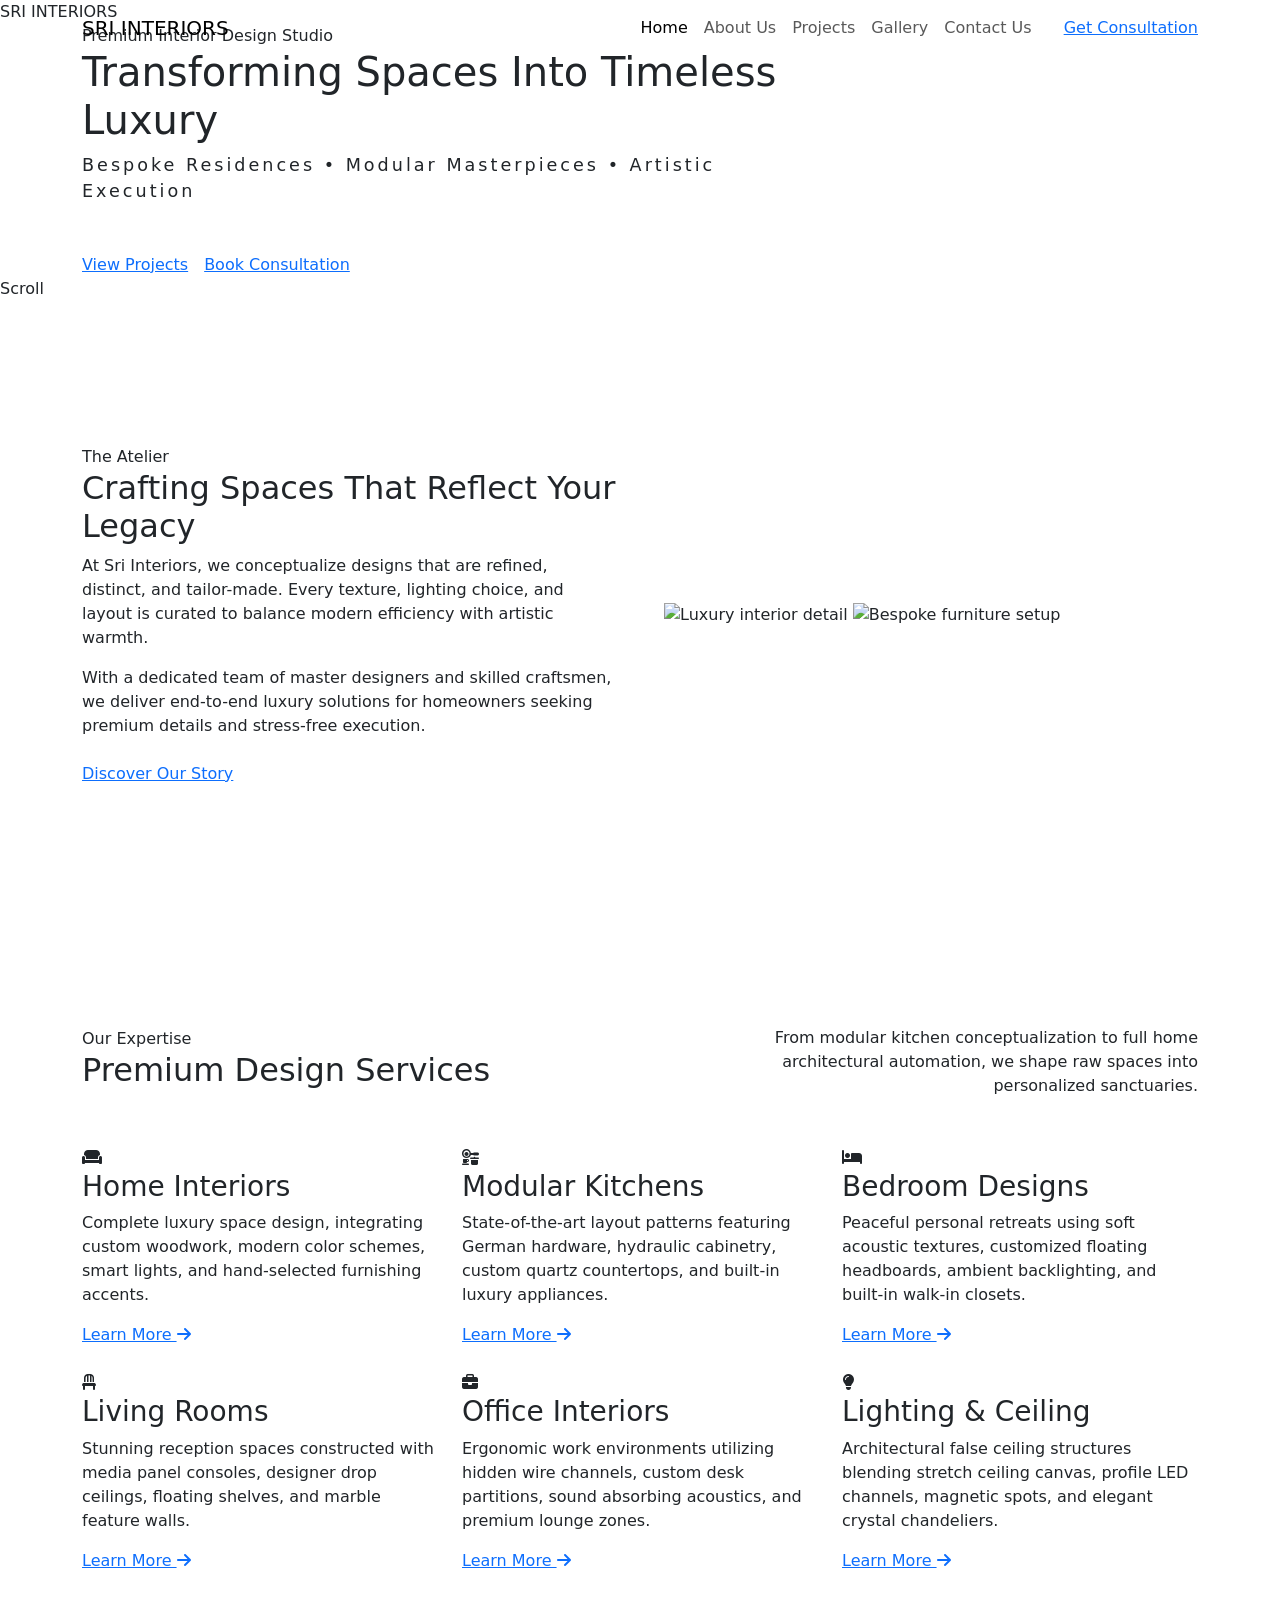
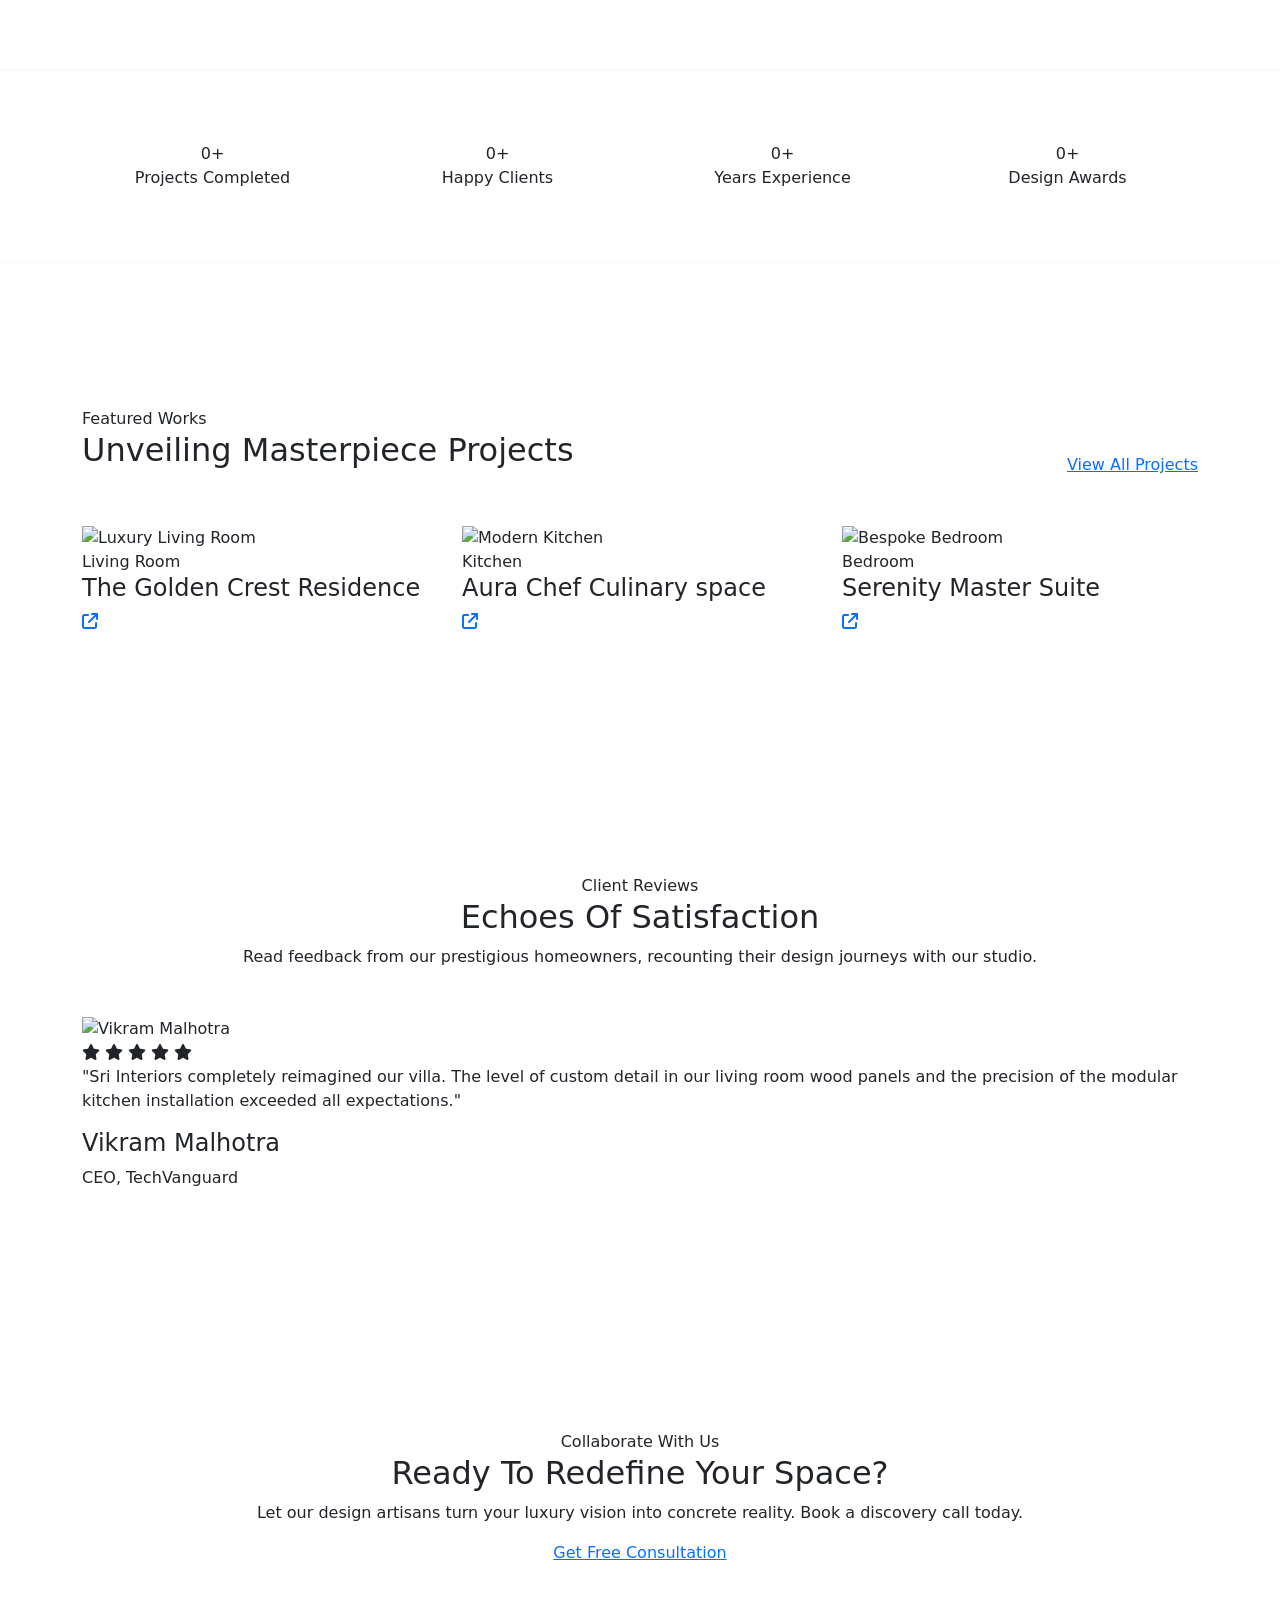
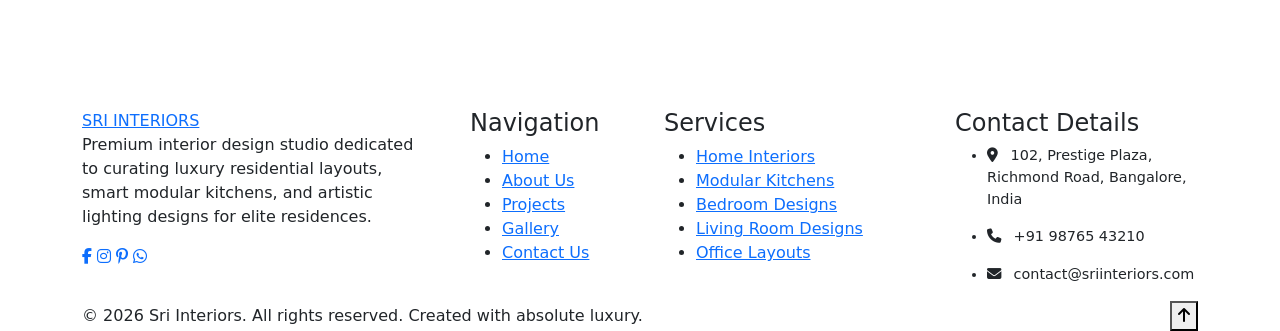
==== index.html @ 026a3e0d "Add files via upload" ====
<!DOCTYPE html>
<html lang="en">
<head>
    <meta charset="UTF-8">
    <meta name="viewport" content="width=device-width, initial-scale=1.0">
    <meta name="description" content="Sri Interiors - Premium Luxury Interior Design & Space Planning Studio. Transforming spaces into timeless luxury.">
    <title>Sri Interiors | Timeless Luxury Interior Design</title>

    <!-- Bootstrap 5 CSS -->
    <link href="https://cdn.jsdelivr.net/npm/bootstrap@5.3.3/dist/css/bootstrap.min.css" rel="stylesheet">
    <!-- Font Awesome 6 Icons -->
    <link href="https://cdnjs.cloudflare.com/ajax/libs/font-awesome/6.5.2/css/all.min.css" rel="stylesheet">
    <!-- Swiper Slider CSS -->
    <link href="https://cdn.jsdelivr.net/npm/swiper@11/swiper-bundle.min.css" rel="stylesheet">
    <!-- Custom CSS -->
    <link href="css/style.css" rel="stylesheet">
</head>
<body>

    <!-- Scroll Progress Bar -->
    <div class="scroll-progress-container">
        <div class="scroll-progress-bar"></div>
    </div>

    <!-- Custom Cursor Glow -->
    <div class="cursor-glow"></div>

    <!-- Preloader -->
    <div id="preloader">
        <div class="loader-logo">SRI INTERIORS</div>
        <div class="loader-bar-container">
            <div class="loader-bar"></div>
        </div>
    </div>

    <!-- Navbar -->
    <nav class="navbar navbar-expand-lg fixed-top">
        <div class="container">
            <a class="navbar-brand" href="index.html">SRI INTERIORS</a>
            <button class="navbar-toggler" type="button" data-bs-toggle="collapse" data-bs-target="#luxuryNavbar" aria-controls="luxuryNavbar" aria-expanded="false" aria-label="Toggle navigation">
                <div class="hamburger-menu">
                    <span class="hamburger-line"></span>
                    <span class="hamburger-line"></span>
                    <span class="hamburger-line"></span>
                </div>
            </button>
            <div class="collapse navbar-collapse" id="luxuryNavbar">
                <ul class="navbar-nav ms-auto mb-2 mb-lg-0">
                    <li class="nav-item">
                        <a class="nav-link active" aria-current="page" href="index.html">Home</a>
                    </li>
                    <li class="nav-item">
                        <a class="nav-link" href="about.html">About Us</a>
                    </li>
                    <li class="nav-item">
                        <a class="nav-link" href="projects.html">Projects</a>
                    </li>
                    <li class="nav-item">
                        <a class="nav-link" href="gallery.html">Gallery</a>
                    </li>
                    <li class="nav-item">
                        <a class="nav-link" href="contact.html">Contact Us</a>
                    </li>
                </ul>
                <div class="ms-lg-4 d-none d-lg-block">
                    <a href="contact.html" class="btn-gold magnetic-btn">Get Consultation</a>
                </div>
            </div>
        </div>
    </nav>

    <!-- Hero Section -->
    <header class="hero-sec">
        <!-- Parallax Background Image -->
        <div class="hero-bg" style="background-image: url('https://images.unsplash.com/photo-1618221195710-dd6b41faaea6?auto=format&fit=crop&w=1920&q=80');"></div>
        <div class="hero-overlay"></div>
        <div class="container position-relative z-3">
            <div class="row">
                <div class="col-lg-10 col-xl-8">
                    <span class="hero-subtitle">Premium Interior Design Studio</span>
                    <h1 class="hero-title">
                        <span class="char-stagger d-inline-block">Transforming</span>
                        <span class="char-stagger d-inline-block">Spaces</span>
                        <span class="char-stagger d-inline-block">Into</span>
                        <span class="char-stagger d-inline-block">Timeless</span>
                        <span class="char-stagger d-inline-block">Luxury</span>
                    </h1>
                    <p class="hero-subtitle text-gold mt-2 mb-5 font-accent" style="font-size: 1.1rem; letter-spacing: 3px;">
                        Bespoke Residences &bull; Modular Masterpieces &bull; Artistic Execution
                    </p>
                    <div class="hero-cta d-flex flex-column flex-sm-row gap-3">
                        <a href="projects.html" class="btn-gold-solid magnetic-btn">View Projects</a>
                        <a href="contact.html" class="btn-gold magnetic-btn">Book Consultation</a>
                    </div>
                </div>
            </div>
        </div>
        <div class="scroll-indicator" onclick="document.getElementById('about-teaser').scrollIntoView({behavior: 'smooth'})">
            <div class="scroll-indicator-wheel">
                <div class="scroll-indicator-dot"></div>
            </div>
            <span>Scroll</span>
        </div>
    </header>

    <main>
        <!-- About Teaser Section (White Background) -->
        <section id="about-teaser" class="section-white py-5 py-md-5 my-md-5">
            <div class="container py-5">
                <div class="row align-items-center g-5">
                    <div class="col-lg-6 reveal-up">
                        <span class="section-tag">The Atelier</span>
                        <h2 class="section-title">Crafting Spaces That Reflect Your Legacy</h2>
                        <p class="section-desc">At Sri Interiors, we conceptualize designs that are refined, distinct, and tailor-made. Every texture, lighting choice, and layout is curated to balance modern efficiency with artistic warmth.</p>
                        <p class="mb-4">With a dedicated team of master designers and skilled craftsmen, we deliver end-to-end luxury solutions for homeowners seeking premium details and stress-free execution.</p>
                        <a href="about.html" class="btn-gold text-navy magnetic-btn">Discover Our Story</a>
                    </div>
                    <div class="col-lg-6">
                        <div class="about-image-wrapper reveal-up">
                            <div class="about-gold-border"></div>
                            <img src="https://images.unsplash.com/photo-1616486338812-3dadae4b4ace?auto=format&fit=crop&w=800&q=80" alt="Luxury interior detail" class="about-img-primary zoom-reveal-img">
                            <img src="https://images.unsplash.com/photo-1618221469555-7f3ad97540d6?auto=format&fit=crop&w=600&q=80" alt="Bespoke furniture setup" class="about-img-secondary">
                        </div>
                    </div>
                </div>
            </div>
        </section>

        <!-- Services Section (Navy Blue Background) -->
        <section class="section-navy py-5 py-md-5">
            <div class="container py-5">
                <div class="row mb-5 justify-content-between align-items-end">
                    <div class="col-lg-6 reveal-up">
                        <span class="section-tag">Our Expertise</span>
                        <h2 class="section-title text-gold">Premium Design Services</h2>
                    </div>
                    <div class="col-lg-5 text-lg-end reveal-up">
                        <p class="section-desc mb-0">From modular kitchen conceptualization to full home architectural automation, we shape raw spaces into personalized sanctuaries.</p>
                    </div>
                </div>
                
                <div class="row g-4">
                    <!-- Service 1 -->
                    <div class="col-md-6 col-lg-4 reveal-up">
                        <div class="service-card service-card-dark">
                            <div class="service-icon-box">
                                <i class="fa-solid fa-couch"></i>
                            </div>
                            <h3 class="service-card-title text-gold">Home Interiors</h3>
                            <p>Complete luxury space design, integrating custom woodwork, modern color schemes, smart lights, and hand-selected furnishing accents.</p>
                            <a href="projects.html" class="service-learn-more">Learn More <i class="fa-solid fa-arrow-right"></i></a>
                        </div>
                    </div>
                    <!-- Service 2 -->
                    <div class="col-md-6 col-lg-4 reveal-up">
                        <div class="service-card service-card-dark">
                            <div class="service-icon-box">
                                <i class="fa-solid fa-kitchen-set"></i>
                            </div>
                            <h3 class="service-card-title text-gold">Modular Kitchens</h3>
                            <p>State-of-the-art layout patterns featuring German hardware, hydraulic cabinetry, custom quartz countertops, and built-in luxury appliances.</p>
                            <a href="projects.html" class="service-learn-more">Learn More <i class="fa-solid fa-arrow-right"></i></a>
                        </div>
                    </div>
                    <!-- Service 3 -->
                    <div class="col-md-6 col-lg-4 reveal-up">
                        <div class="service-card service-card-dark">
                            <div class="service-icon-box">
                                <i class="fa-solid fa-bed"></i>
                            </div>
                            <h3 class="service-card-title text-gold">Bedroom Designs</h3>
                            <p>Peaceful personal retreats using soft acoustic textures, customized floating headboards, ambient backlighting, and built-in walk-in closets.</p>
                            <a href="projects.html" class="service-learn-more">Learn More <i class="fa-solid fa-arrow-right"></i></a>
                        </div>
                    </div>
                    <!-- Service 4 -->
                    <div class="col-md-6 col-lg-4 reveal-up">
                        <div class="service-card service-card-dark">
                            <div class="service-icon-box">
                                <i class="fa-solid fa-chair"></i>
                            </div>
                            <h3 class="service-card-title text-gold">Living Rooms</h3>
                            <p>Stunning reception spaces constructed with media panel consoles, designer drop ceilings, floating shelves, and marble feature walls.</p>
                            <a href="projects.html" class="service-learn-more">Learn More <i class="fa-solid fa-arrow-right"></i></a>
                        </div>
                    </div>
                    <!-- Service 5 -->
                    <div class="col-md-6 col-lg-4 reveal-up">
                        <div class="service-card service-card-dark">
                            <div class="service-icon-box">
                                <i class="fa-solid fa-briefcase"></i>
                            </div>
                            <h3 class="service-card-title text-gold">Office Interiors</h3>
                            <p>Ergonomic work environments utilizing hidden wire channels, custom desk partitions, sound absorbing acoustics, and premium lounge zones.</p>
                            <a href="projects.html" class="service-learn-more">Learn More <i class="fa-solid fa-arrow-right"></i></a>
                        </div>
                    </div>
                    <!-- Service 6 -->
                    <div class="col-md-6 col-lg-4 reveal-up">
                        <div class="service-card service-card-dark">
                            <div class="service-icon-box">
                                <i class="fa-solid fa-lightbulb"></i>
                            </div>
                            <h3 class="service-card-title text-gold">Lighting & Ceiling</h3>
                            <p>Architectural false ceiling structures blending stretch ceiling canvas, profile LED channels, magnetic spots, and elegant crystal chandeliers.</p>
                            <a href="projects.html" class="service-learn-more">Learn More <i class="fa-solid fa-arrow-right"></i></a>
                        </div>
                    </div>
                </div>
            </div>
        </section>

        <!-- Stats Section -->
        <section class="statistics-sec py-5 section-navy" style="border-top: 1px solid rgba(212,175,55,0.1); border-bottom: 1px solid rgba(212,175,55,0.1);">
            <div class="container py-4">
                <div class="row g-4 text-center">
                    <div class="col-6 col-lg-3 reveal-up">
                        <div class="counter-box">
                            <span class="counter-number" data-target="250">0</span><span class="counter-number text-gold">+</span>
                            <div class="counter-label">Projects Completed</div>
                        </div>
                    </div>
                    <div class="col-6 col-lg-3 reveal-up">
                        <div class="counter-box">
                            <span class="counter-number" data-target="180">0</span><span class="counter-number text-gold">+</span>
                            <div class="counter-label">Happy Clients</div>
                        </div>
                    </div>
                    <div class="col-6 col-lg-3 reveal-up">
                        <div class="counter-box">
                            <span class="counter-number" data-target="12">0</span><span class="counter-number text-gold">+</span>
                            <div class="counter-label">Years Experience</div>
                        </div>
                    </div>
                    <div class="col-6 col-lg-3 reveal-up">
                        <div class="counter-box">
                            <span class="counter-number" data-target="15">0</span><span class="counter-number text-gold">+</span>
                            <div class="counter-label">Design Awards</div>
                        </div>
                    </div>
                </div>
            </div>
        </section>

        <!-- Featured Projects Section (White Background) -->
        <section class="section-white py-5 py-md-5 my-md-5">
            <div class="container py-5">
                <div class="row mb-5 justify-content-between align-items-end">
                    <div class="col-lg-6 reveal-up">
                        <span class="section-tag">Featured Works</span>
                        <h2 class="section-title">Unveiling Masterpiece Projects</h2>
                    </div>
                    <div class="col-lg-5 text-lg-end reveal-up">
                        <a href="projects.html" class="btn-gold text-navy magnetic-btn">View All Projects</a>
                    </div>
                </div>

                <div class="row g-4">
                    <!-- Project 1 -->
                    <div class="col-md-6 col-lg-4 reveal-up">
                        <div class="portfolio-item">
                            <img src="https://images.unsplash.com/photo-1600210492486-724fe5c67fb0?auto=format&fit=crop&w=800&q=80" alt="Luxury Living Room" class="portfolio-img">
                            <div class="portfolio-overlay">
                                <span class="portfolio-category">Living Room</span>
                                <h4 class="portfolio-title">The Golden Crest Residence</h4>
                                <a href="gallery.html" class="portfolio-view-btn"><i class="fa-solid fa-arrow-up-right-from-square"></i></a>
                            </div>
                        </div>
                    </div>
                    <!-- Project 2 -->
                    <div class="col-md-6 col-lg-4 reveal-up">
                        <div class="portfolio-item">
                            <img src="https://images.unsplash.com/photo-1600607687939-ce8a6c25118c?auto=format&fit=crop&w=800&q=80" alt="Modern Kitchen" class="portfolio-img">
                            <div class="portfolio-overlay">
                                <span class="portfolio-category">Kitchen</span>
                                <h4 class="portfolio-title">Aura Chef Culinary space</h4>
                                <a href="gallery.html" class="portfolio-view-btn"><i class="fa-solid fa-arrow-up-right-from-square"></i></a>
                            </div>
                        </div>
                    </div>
                    <!-- Project 3 -->
                    <div class="col-md-6 col-lg-4 reveal-up">
                        <div class="portfolio-item">
                            <img src="https://images.unsplash.com/photo-1600566752355-35792bedcfea?auto=format&fit=crop&w=800&q=80" alt="Bespoke Bedroom" class="portfolio-img">
                            <div class="portfolio-overlay">
                                <span class="portfolio-category">Bedroom</span>
                                <h4 class="portfolio-title">Serenity Master Suite</h4>
                                <a href="gallery.html" class="portfolio-view-btn"><i class="fa-solid fa-arrow-up-right-from-square"></i></a>
                            </div>
                        </div>
                    </div>
                </div>
            </div>
        </section>

        <!-- Testimonials (Navy Blue Background) -->
        <section class="section-navy py-5">
            <div class="container py-5">
                <div class="text-center mb-5 reveal-up">
                    <span class="section-tag">Client Reviews</span>
                    <h2 class="section-title text-gold">Echoes Of Satisfaction</h2>
                    <p class="section-desc mx-auto text-center">Read feedback from our prestigious homeowners, recounting their design journeys with our studio.</p>
                </div>

                <div class="swiper testimonials-slider reveal-up">
                    <div class="swiper-wrapper">
                        <!-- Testimonial 1 -->
                        <div class="swiper-slide">
                            <div class="testimonial-card">
                                <img src="https://images.unsplash.com/photo-1507003211169-0a1dd7228f2d?auto=format&fit=crop&w=150&h=150&q=80" alt="Vikram Malhotra" class="testimonial-avatar">
                                <div class="testimonial-stars">
                                    <i class="fa-solid fa-star"></i>
                                    <i class="fa-solid fa-star"></i>
                                    <i class="fa-solid fa-star"></i>
                                    <i class="fa-solid fa-star"></i>
                                    <i class="fa-solid fa-star"></i>
                                </div>
                                <p class="testimonial-quote">"Sri Interiors completely reimagined our villa. The level of custom detail in our living room wood panels and the precision of the modular kitchen installation exceeded all expectations."</p>
                                <h4 class="testimonial-name">Vikram Malhotra</h4>
                                <span class="testimonial-role">CEO, TechVanguard</span>
                            </div>
                        </div>
                        <!-- Testimonial 2 -->
                        <div class="swiper-slide">
                            <div class="testimonial-card">
                                <img src="https://images.unsplash.com/photo-1494790108377-be9c29b29330?auto=format&fit=crop&w=150&h=150&q=80" alt="Anjali Sen" class="testimonial-avatar">
                                <div class="testimonial-stars">
                                    <i class="fa-solid fa-star"></i>
                                    <i class="fa-solid fa-star"></i>
                                    <i class="fa-solid fa-star"></i>
                                    <i class="fa-solid fa-star"></i>
                                    <i class="fa-solid fa-star"></i>
                                </div>
                                <p class="testimonial-quote">"Working with their design team was an absolute pleasure. They took the time to understand my aesthetic taste, delivering a bedroom suite that is both comforting and deeply luxurious."</p>
                                <h4 class="testimonial-name">Anjali Sen</h4>
                                <span class="testimonial-role">Art Director</span>
                            </div>
                        </div>
                        <!-- Testimonial 3 -->
                        <div class="swiper-slide">
                            <div class="testimonial-card">
                                <img src="https://images.unsplash.com/photo-1500648767791-00dcc994a43e?auto=format&fit=crop&w=150&h=150&q=80" alt="Rajesh Kanna" class="testimonial-avatar">
                                <div class="testimonial-stars">
                                    <i class="fa-solid fa-star"></i>
                                    <i class="fa-solid fa-star"></i>
                                    <i class="fa-solid fa-star"></i>
                                    <i class="fa-solid fa-star"></i>
                                    <i class="fa-solid fa-star"></i>
                                </div>
                                <p class="testimonial-quote">"The timeline execution was perfectly on point. Transparency in material selection and premium project updates made the entire residential interior setup smooth and stress-free."</p>
                                <h4 class="testimonial-name">Rajesh Kanna</h4>
                                <span class="testimonial-role">Founder, Kanna Groups</span>
                            </div>
                        </div>
                    </div>
                    <!-- Pagination Bullets -->
                    <div class="swiper-pagination"></div>
                </div>
            </div>
        </section>

        <!-- Newsletter / CTA (White Background) -->
        <section class="section-white py-5 py-md-5 my-md-5 text-center">
            <div class="container py-5 reveal-up">
                <span class="section-tag">Collaborate With Us</span>
                <h2 class="section-title">Ready To Redefine Your Space?</h2>
                <p class="section-desc mx-auto">Let our design artisans turn your luxury vision into concrete reality. Book a discovery call today.</p>
                <div class="d-flex justify-content-center gap-3">
                    <a href="contact.html" class="btn-gold text-navy magnetic-btn">Get Free Consultation</a>
                </div>
            </div>
        </section>
    </main>

    <!-- Footer -->
    <footer class="footer">
        <div class="container">
            <div class="row g-5">
                <div class="col-md-6 col-lg-4">
                    <a class="footer-logo" href="index.html">SRI INTERIORS</a>
                    <p class="footer-desc">Premium interior design studio dedicated to curating luxury residential layouts, smart modular kitchens, and artistic lighting designs for elite residences.</p>
                    <div class="social-links">
                        <a href="#" class="social-link"><i class="fa-brands fa-facebook-f"></i></a>
                        <a href="#" class="social-link"><i class="fa-brands fa-instagram"></i></a>
                        <a href="#" class="social-link"><i class="fa-brands fa-pinterest-p"></i></a>
                        <a href="#" class="social-link"><i class="fa-brands fa-whatsapp"></i></a>
                    </div>
                </div>
                <div class="col-md-6 col-lg-2">
                    <h4 class="footer-heading">Navigation</h4>
                    <ul class="footer-links">
                        <li><a href="index.html">Home</a></li>
                        <li><a href="about.html">About Us</a></li>
                        <li><a href="projects.html">Projects</a></li>
                        <li><a href="gallery.html">Gallery</a></li>
                        <li><a href="contact.html">Contact Us</a></li>
                    </ul>
                </div>
                <div class="col-md-6 col-lg-3">
                    <h4 class="footer-heading">Services</h4>
                    <ul class="footer-links">
                        <li><a href="projects.html">Home Interiors</a></li>
                        <li><a href="projects.html">Modular Kitchens</a></li>
                        <li><a href="projects.html">Bedroom Designs</a></li>
                        <li><a href="projects.html">Living Room Designs</a></li>
                        <li><a href="projects.html">Office Layouts</a></li>
                    </ul>
                </div>
                <div class="col-md-6 col-lg-3">
                    <h4 class="footer-heading">Contact Details</h4>
                    <ul class="footer-links" style="color: var(--text-muted); font-size: 0.9rem;">
                        <li class="mb-3"><i class="fa-solid fa-location-dot text-gold me-2"></i> 102, Prestige Plaza, Richmond Road, Bangalore, India</li>
                        <li class="mb-3"><i class="fa-solid fa-phone text-gold me-2"></i> +91 98765 43210</li>
                        <li class="mb-3"><i class="fa-solid fa-envelope text-gold me-2"></i> contact@sriinteriors.com</li>
                    </ul>
                </div>
            </div>
            
            <div class="footer-bottom d-flex flex-column flex-md-row justify-content-between align-items-center">
                <p class="mb-0">&copy; 2026 Sri Interiors. All rights reserved. Created with absolute luxury.</p>
                <div class="mt-3 mt-md-0">
                    <button class="back-to-top magnetic-btn" aria-label="Back to top">
                        <i class="fa-solid fa-arrow-up"></i>
                    </button>
                </div>
            </div>
        </div>
    </footer>

    <!-- Bootstrap 5 JS -->
    <script src="https://cdn.jsdelivr.net/npm/bootstrap@5.3.3/dist/js/bootstrap.bundle.min.js"></script>
    <!-- Swiper Slider JS -->
    <script src="https://cdn.jsdelivr.net/npm/swiper@11/swiper-bundle.min.js"></script>
    <!-- Custom JS -->
    <script src="js/main.js"></script>
</body>
</html>
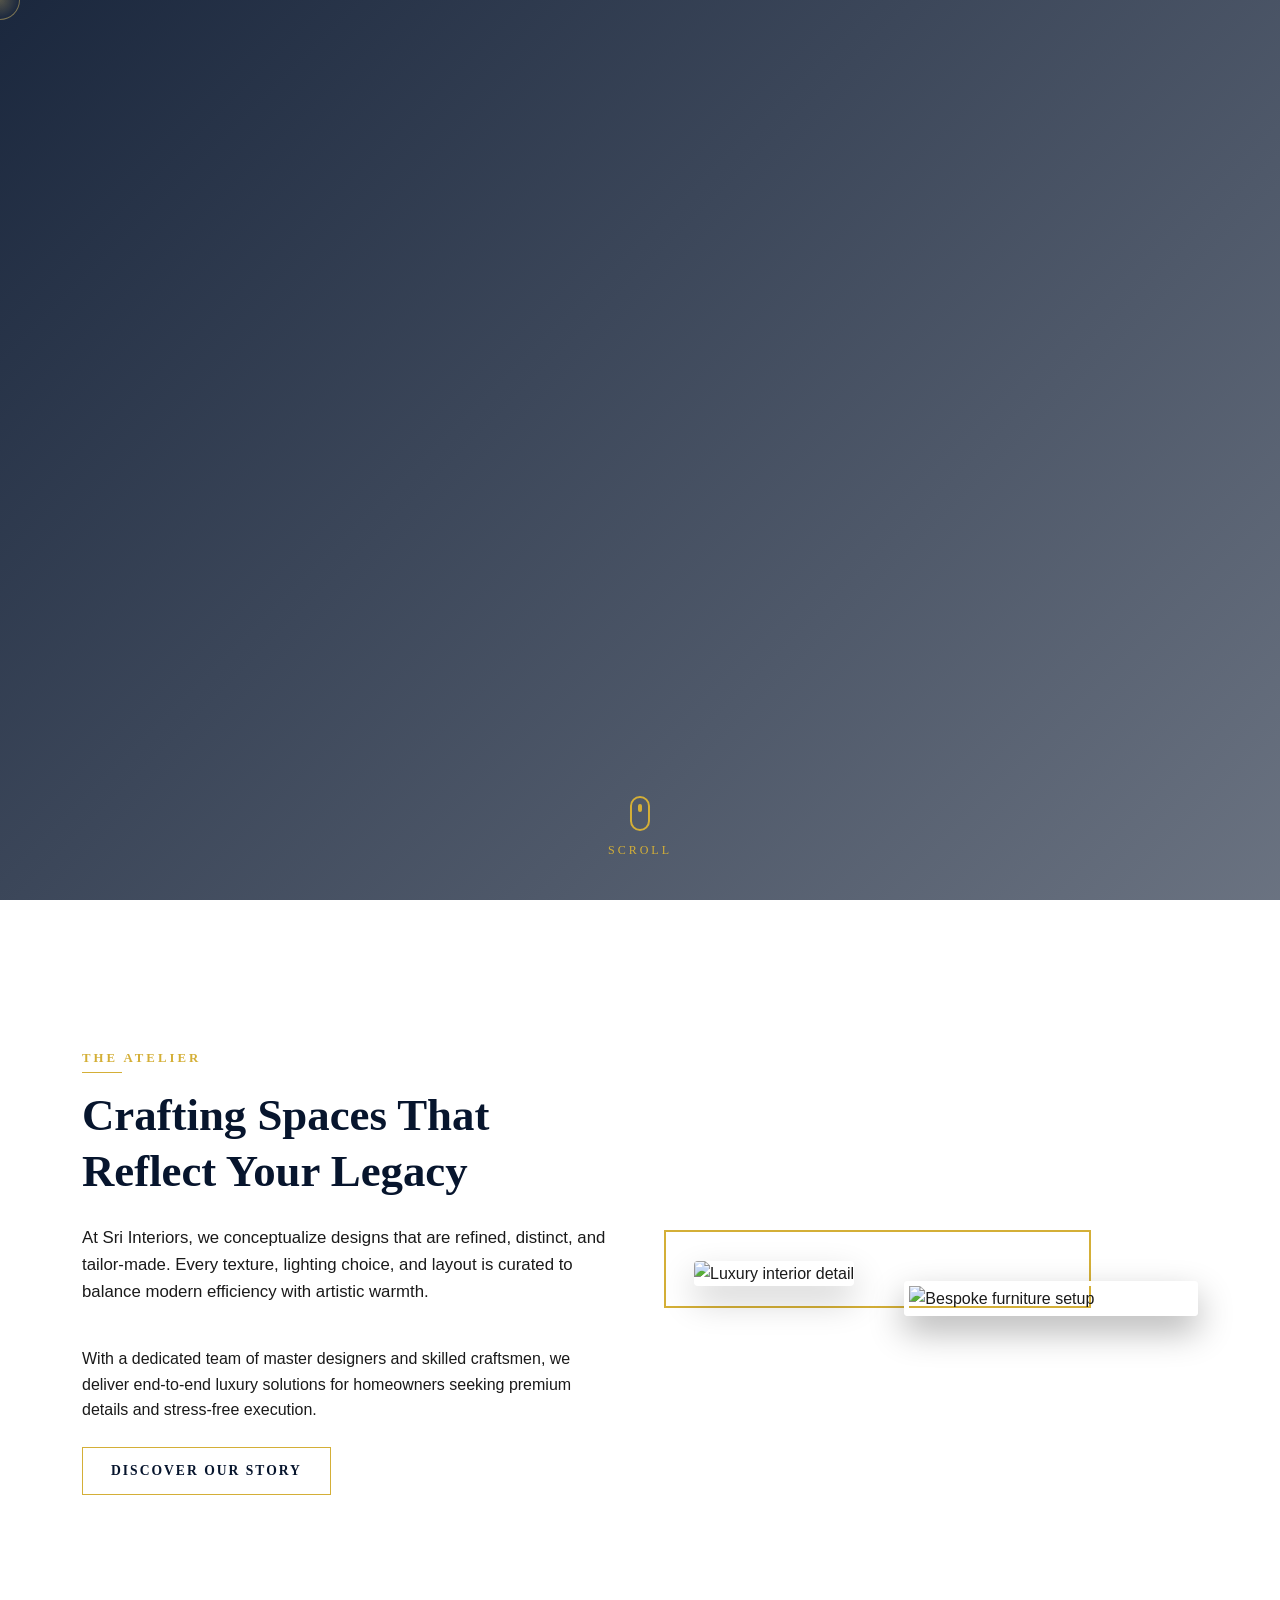
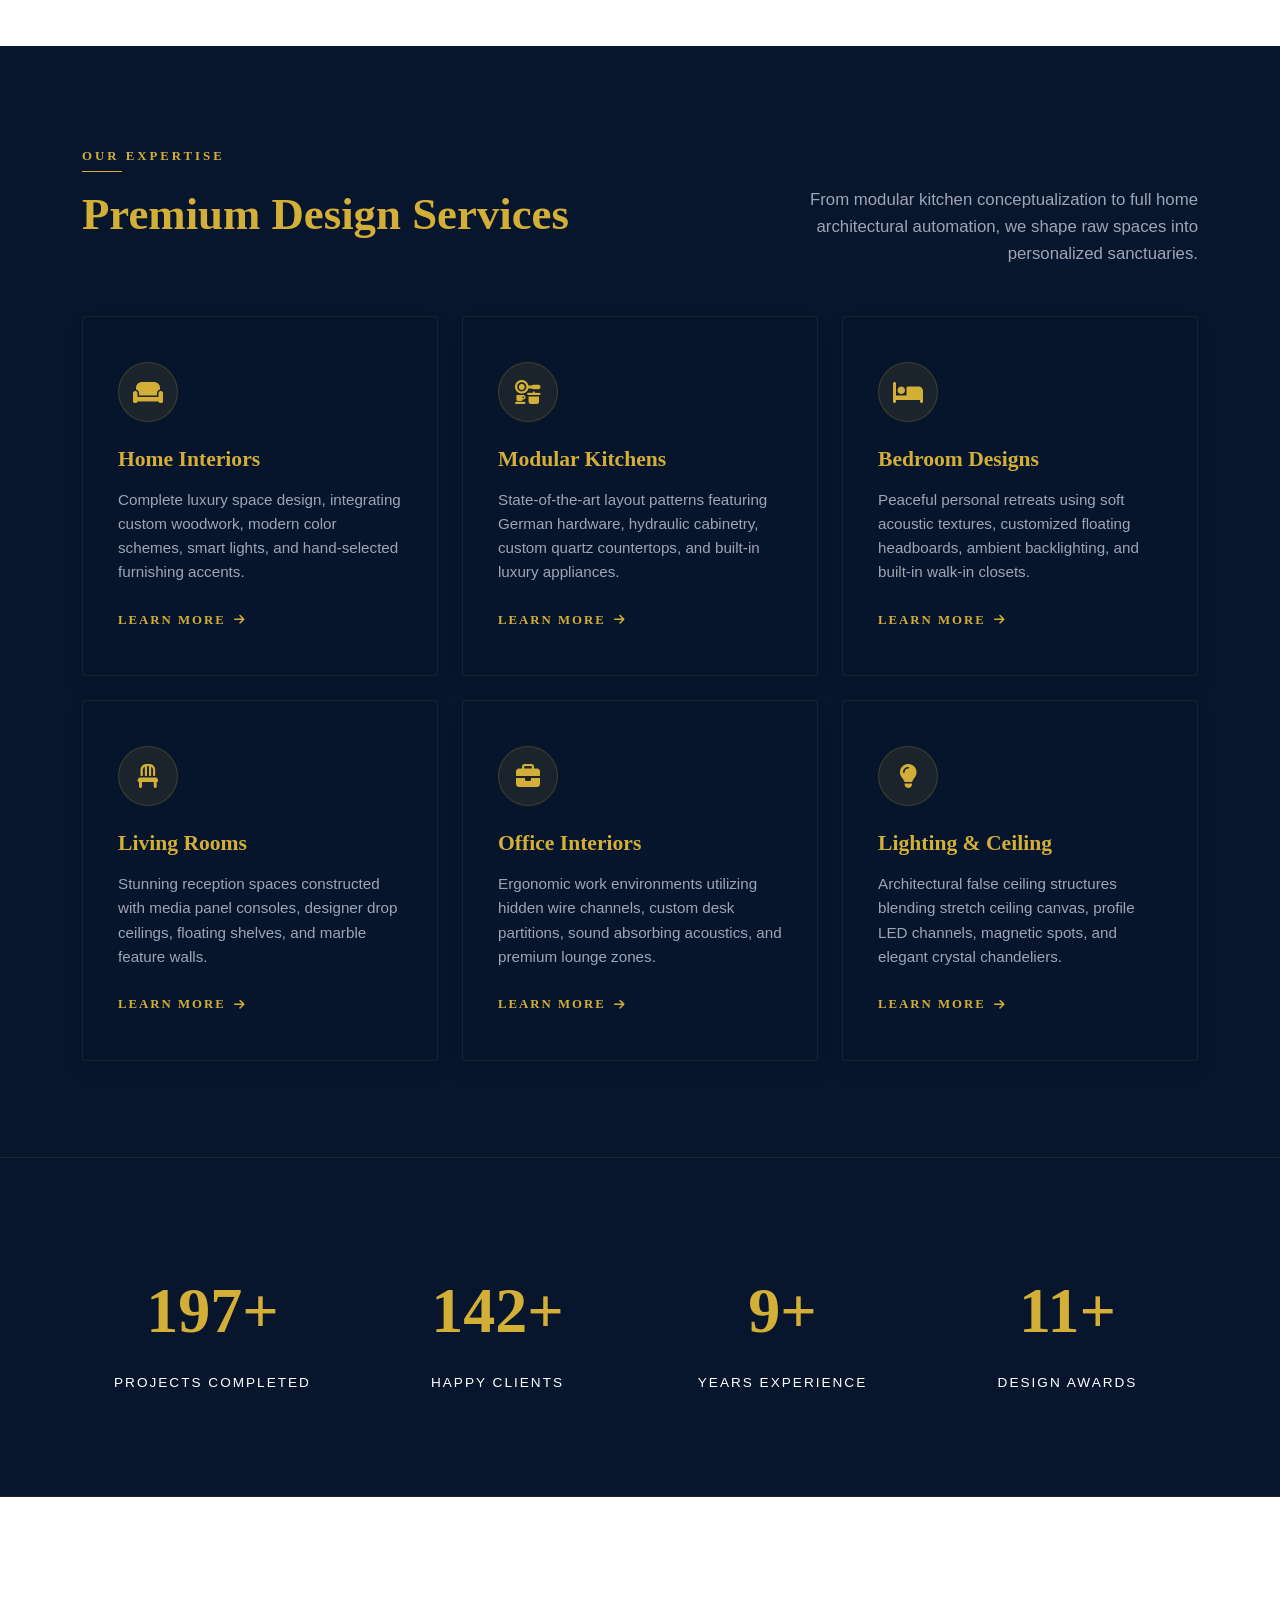
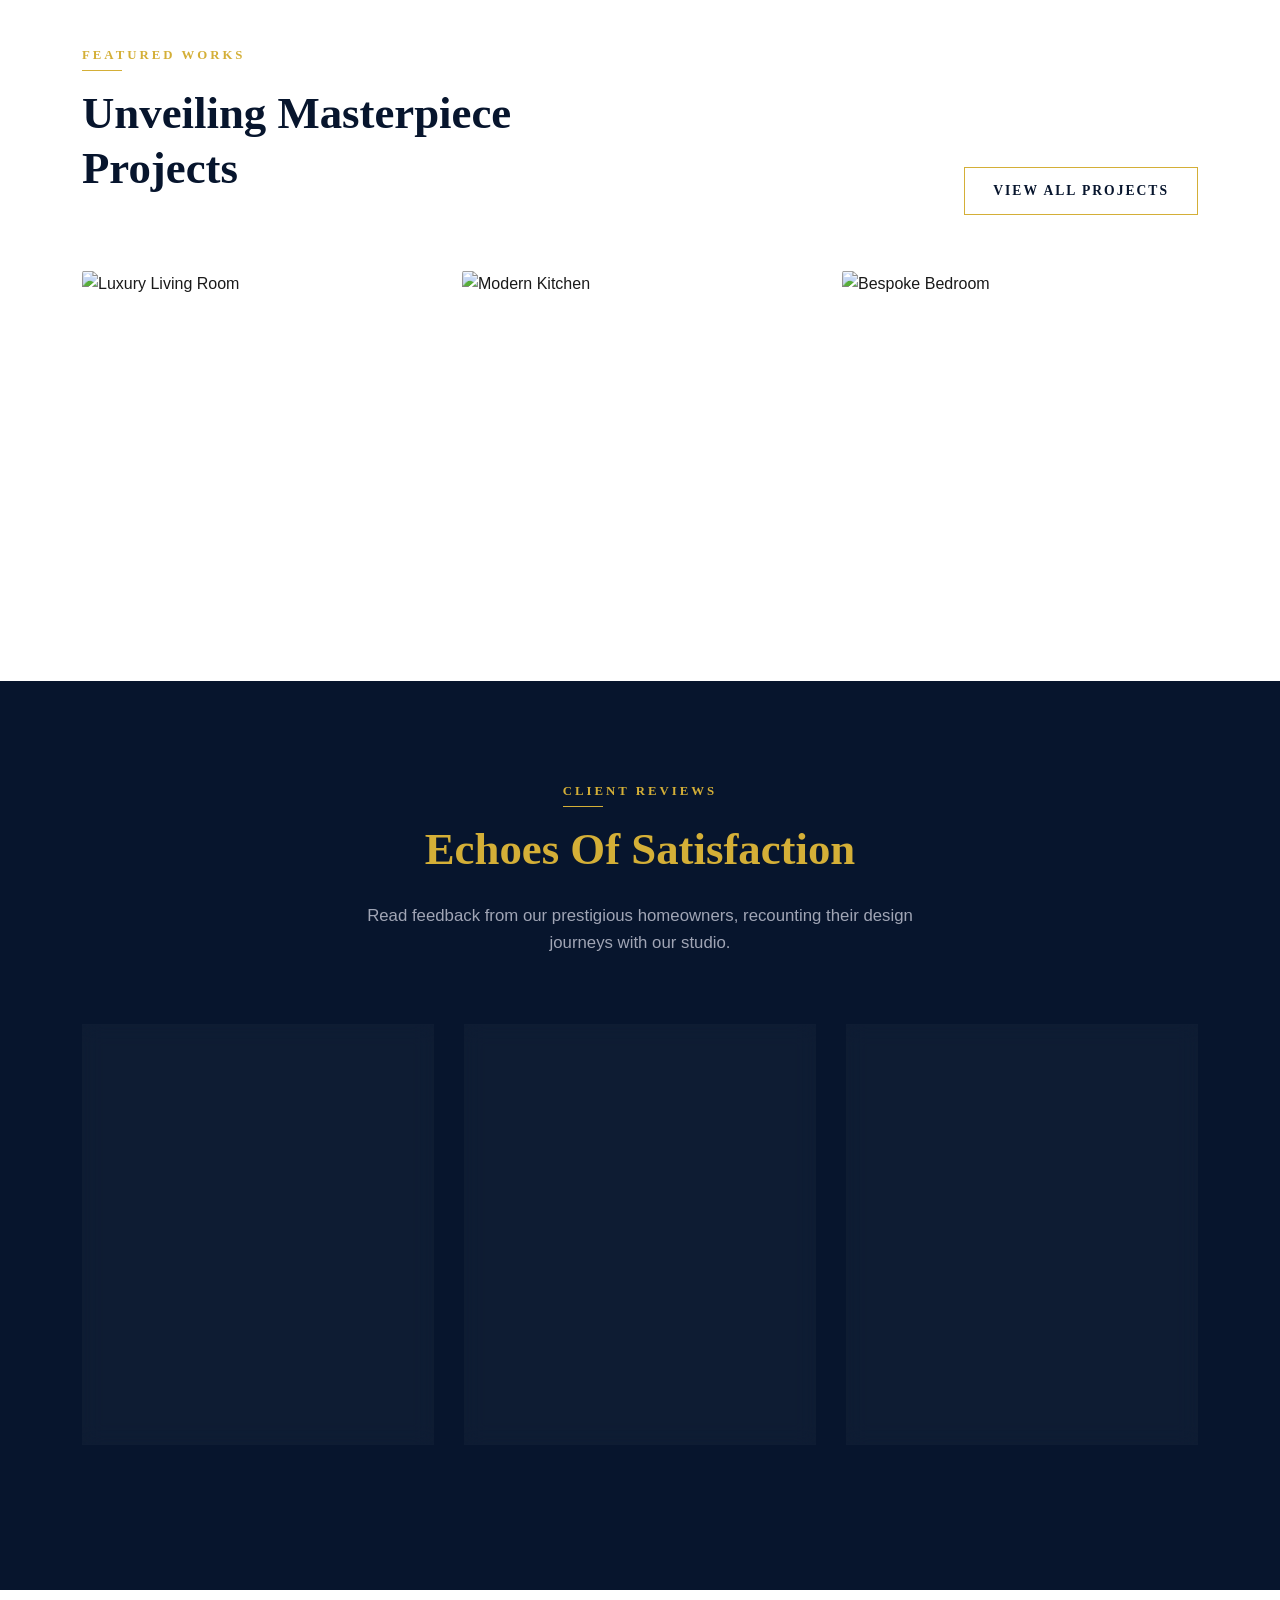
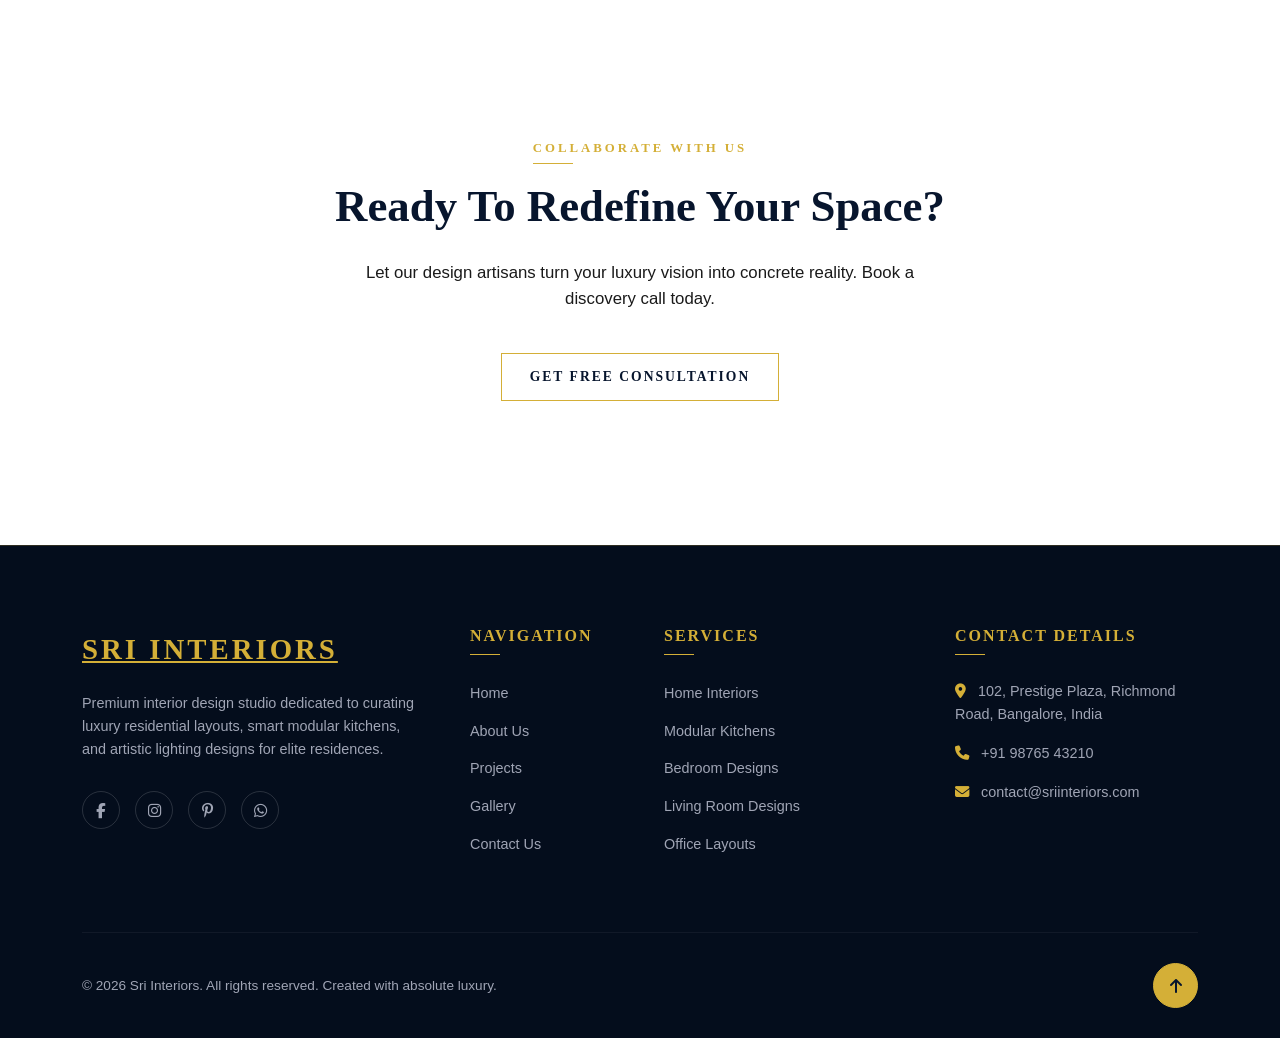
==== commit ce349fbc: "Update index.html" ====
--- a/index.html
+++ b/index.html
@@ -13,7 +13,7 @@
     <!-- Swiper Slider CSS -->
     <link href="https://cdn.jsdelivr.net/npm/swiper@11/swiper-bundle.min.css" rel="stylesheet">
     <!-- Custom CSS -->
-    <link href="css/style.css" rel="stylesheet">
+    <link href="style.css" rel="stylesheet">
 </head>
 <body>
 
@@ -432,6 +432,6 @@
     <!-- Swiper Slider JS -->
     <script src="https://cdn.jsdelivr.net/npm/swiper@11/swiper-bundle.min.js"></script>
     <!-- Custom JS -->
-    <script src="js/main.js"></script>
+    <script src="main.js"></script>
 </body>
 </html>
--- a/style.css
+++ b/style.css
@@ -0,0 +1,1640 @@
+/* 
+   Sri Interiors - Luxury Interior Design Website
+   Custom Stylesheet (Premium & Responsive)
+*/
+
+@import url('https://fonts.googleapis.com/css2?family=Cinzel:wght@400;600;700;900&family=Playfair+Display:ital,wght@0,400;0,600;0,700;0,900;1,400&family=Poppins:wght@300;400;500;600;700&family=Inter:wght@300;400;500;600;700&display=swap');
+
+:root {
+    --primary-navy: #07152D;
+    --accent-gold: #D4AF37;
+    --accent-gold-hover: #F3E5AB;
+    --accent-gold-rgb: 212, 175, 55;
+    --bg-light: #FFFFFF;
+    --bg-dark-glass: rgba(7, 21, 45, 0.75);
+    --bg-light-glass: rgba(255, 255, 255, 0.1);
+    --text-light: #FFFFFF;
+    --text-dark: #1A1A1A;
+    --text-muted: #A0A5B5;
+    --font-heading: 'Playfair Display', serif;
+    --font-accent: 'Cinzel', serif;
+    --font-body: 'Poppins', sans-serif;
+    --font-alt: 'Inter', sans-serif;
+    --transition-smooth: all 0.5s cubic-bezier(0.25, 1, 0.5, 1);
+    --transition-fast: all 0.3s ease;
+}
+
+/* Reset & Scrollbar */
+* {
+    margin: 0;
+    padding: 0;
+    box-sizing: border-box;
+}
+
+html {
+    scroll-behavior: smooth;
+    overflow-x: hidden;
+}
+
+body {
+    font-family: var(--font-body);
+    background-color: var(--bg-light);
+    color: var(--text-dark);
+    line-height: 1.6;
+    overflow-x: hidden;
+    -webkit-font-smoothing: antialiased;
+}
+
+/* Custom Scrollbar */
+::-webkit-scrollbar {
+    width: 8px;
+}
+
+::-webkit-scrollbar-track {
+    background: var(--primary-navy);
+}
+
+::-webkit-scrollbar-thumb {
+    background: var(--accent-gold);
+    border-radius: 4px;
+}
+
+::-webkit-scrollbar-thumb:hover {
+    background: var(--accent-gold-hover);
+}
+
+/* Preloader */
+#preloader {
+    position: fixed;
+    top: 0;
+    left: 0;
+    width: 100%;
+    height: 100vh;
+    background: var(--primary-navy);
+    z-index: 99999;
+    display: flex;
+    flex-direction: column;
+    justify-content: center;
+    align-items: center;
+    transition: transform 0.8s cubic-bezier(0.76, 0, 0.24, 1);
+}
+
+#preloader.preloader-done {
+    transform: translateY(-100%);
+}
+
+.loader-logo {
+    font-family: var(--font-accent);
+    color: var(--accent-gold);
+    font-size: 2.5rem;
+    font-weight: 700;
+    letter-spacing: 5px;
+    margin-bottom: 20px;
+    opacity: 0;
+    transform: translateY(20px);
+    animation: loaderLogoIn 0.8s ease-out 0.2s forwards;
+}
+
+@keyframes loaderLogoIn {
+    to { opacity: 1; transform: translateY(0); }
+}
+
+.loader-bar-container {
+    width: 200px;
+    height: 2px;
+    background: rgba(255, 255, 255, 0.1);
+    position: relative;
+    overflow: hidden;
+}
+
+.loader-bar {
+    width: 0%;
+    height: 100%;
+    background: var(--accent-gold);
+    position: absolute;
+    top: 0;
+    left: 0;
+    box-shadow: 0 0 10px rgba(var(--accent-gold-rgb), 0.8);
+    animation: loaderBarFill 1.2s ease-in-out 1s forwards;
+}
+
+@keyframes loaderBarFill {
+    to { width: 100%; }
+}
+
+/* Custom Cursor Glow */
+.cursor-glow {
+    position: fixed;
+    width: 40px;
+    height: 40px;
+    background: radial-gradient(circle, rgba(var(--accent-gold-rgb), 0.3) 0%, rgba(var(--accent-gold-rgb), 0) 70%);
+    border: 1px solid rgba(var(--accent-gold-rgb), 0.5);
+    border-radius: 50%;
+    pointer-events: none;
+    transform: translate(-50%, -50%);
+    z-index: 9999;
+    transition: width 0.2s, height 0.2s, background-color 0.2s;
+    mix-blend-mode: screen;
+    display: none; /* Enabled on non-touch devices in JS */
+}
+
+.cursor-glow.hovered {
+    width: 60px;
+    height: 60px;
+    background: radial-gradient(circle, rgba(var(--accent-gold-rgb), 0.5) 0%, rgba(var(--accent-gold-rgb), 0) 70%);
+    border-color: var(--accent-gold);
+}
+
+/* Typography Utilities */
+h1, h2, h3, h4, h5, h6 {
+    font-family: var(--font-heading);
+    font-weight: 700;
+}
+
+.font-accent {
+    font-family: var(--font-accent);
+}
+
+.text-gold {
+    color: var(--accent-gold) !important;
+}
+
+.bg-navy {
+    background-color: var(--primary-navy) !important;
+}
+
+.text-navy {
+    color: var(--primary-navy) !important;
+}
+
+/* Theme adaptation classes */
+.section-navy {
+    background-color: var(--primary-navy);
+    color: var(--text-light);
+}
+
+.section-navy h1, .section-navy h2, .section-navy h3, .section-navy h4, .section-navy h5 {
+    color: var(--accent-gold);
+}
+
+.section-navy p, .section-navy li {
+    color: var(--text-muted);
+}
+
+.section-white {
+    background-color: var(--bg-light);
+    color: var(--text-dark);
+}
+
+.section-white h1, .section-white h2, .section-white h3, .section-white h4, .section-white h5 {
+    color: var(--primary-navy);
+}
+
+/* Buttons & CTA */
+.btn-gold,
+.btn-gold:hover,
+.btn-gold:focus,
+.btn-gold:active,
+.btn-gold-solid,
+.btn-gold-solid:hover,
+.btn-gold-solid:focus,
+.btn-gold-solid:active {
+    text-decoration: none !important;
+}
+
+.btn-gold {
+    display: inline-block;
+    cursor: pointer;
+    background: transparent;
+    color: var(--accent-gold);
+    border: 1px solid var(--accent-gold);
+    padding: 12px 28px;
+    font-family: var(--font-accent);
+    font-size: 0.85rem;
+    font-weight: 600;
+    letter-spacing: 2px;
+    text-transform: uppercase;
+    position: relative;
+    overflow: hidden;
+    z-index: 1;
+    transition: color 0.4s ease, border-color 0.4s ease, transform 0.25s ease-out;
+}
+
+.btn-gold::before {
+    content: '';
+    position: absolute;
+    top: 0;
+    left: -100%;
+    width: 100%;
+    height: 100%;
+    background: var(--accent-gold);
+    z-index: -1;
+    transition: left 0.4s cubic-bezier(0.25, 1, 0.5, 1);
+}
+
+.btn-gold:hover {
+    color: var(--primary-navy) !important;
+    border-color: var(--accent-gold);
+}
+
+.btn-gold:hover::before {
+    left: 0;
+}
+
+.btn-gold-solid {
+    display: inline-block;
+    cursor: pointer;
+    background: var(--accent-gold);
+    color: var(--primary-navy);
+    border: 1px solid var(--accent-gold);
+    padding: 12px 28px;
+    font-family: var(--font-accent);
+    font-size: 0.85rem;
+    font-weight: 600;
+    letter-spacing: 2px;
+    text-transform: uppercase;
+    position: relative;
+    overflow: hidden;
+    z-index: 1;
+    transition: color 0.4s ease, border-color 0.4s ease, transform 0.25s ease-out;
+}
+
+.btn-gold-solid::before {
+    content: '';
+    position: absolute;
+    top: 0;
+    left: -100%;
+    width: 100%;
+    height: 100%;
+    background: var(--primary-navy);
+    z-index: -1;
+    transition: left 0.4s cubic-bezier(0.25, 1, 0.5, 1);
+}
+
+.btn-gold-solid:hover {
+    color: var(--accent-gold) !important;
+    border-color: var(--accent-gold);
+}
+
+.btn-gold-solid:hover::before {
+    left: 0;
+}
+
+/* Glassmorphism Cards */
+.glass-card {
+    background: var(--bg-dark-glass);
+    backdrop-filter: blur(10px);
+    -webkit-backdrop-filter: blur(10px);
+    border: 1px solid rgba(212, 175, 55, 0.15);
+    border-radius: 4px;
+    padding: 30px;
+    transition: var(--transition-smooth);
+}
+
+.glass-card:hover {
+    border-color: var(--accent-gold);
+    box-shadow: 0 10px 30px rgba(var(--accent-gold-rgb), 0.15);
+    transform: translateY(-5px);
+}
+
+/* Navbar */
+.navbar {
+    padding: 20px 0;
+    transition: var(--transition-smooth);
+    z-index: 1000;
+}
+
+.navbar.navbar-scrolled {
+    padding: 12px 0;
+    background: rgba(7, 21, 45, 0.9) !important;
+    backdrop-filter: blur(15px);
+    -webkit-backdrop-filter: blur(15px);
+    border-bottom: 1px solid rgba(212, 175, 55, 0.2);
+    box-shadow: 0 5px 25px rgba(0, 0, 0, 0.25);
+}
+
+.navbar-brand {
+    font-family: var(--font-accent);
+    font-weight: 700;
+    letter-spacing: 3px;
+    font-size: 1.6rem;
+    color: var(--accent-gold) !important;
+    transition: var(--transition-fast);
+}
+
+.navbar-nav .nav-link {
+    font-family: var(--font-accent);
+    color: var(--text-light) !important;
+    font-size: 0.85rem;
+    font-weight: 500;
+    letter-spacing: 1.5px;
+    margin: 0 12px;
+    position: relative;
+    transition: var(--transition-fast);
+}
+
+.navbar-nav .nav-link::after {
+    content: '';
+    position: absolute;
+    bottom: -5px;
+    left: 50%;
+    width: 0;
+    height: 1px;
+    background: var(--accent-gold);
+    transition: var(--transition-fast);
+    transform: translateX(-50%);
+}
+
+.navbar-nav .nav-link:hover::after,
+.navbar-nav .nav-link.active::after {
+    width: 100%;
+}
+
+.navbar-nav .nav-link:hover,
+.navbar-nav .nav-link.active {
+    color: var(--accent-gold) !important;
+}
+
+/* Custom Hamburger Icon */
+.navbar-toggler {
+    border: none;
+    outline: none;
+    padding: 0;
+}
+
+.navbar-toggler:focus {
+    box-shadow: none;
+}
+
+.hamburger-menu {
+    width: 30px;
+    height: 20px;
+    position: relative;
+    cursor: pointer;
+    display: flex;
+    flex-direction: column;
+    justify-content: space-between;
+}
+
+.hamburger-line {
+    width: 100%;
+    height: 2px;
+    background-color: var(--accent-gold);
+    transition: var(--transition-fast);
+}
+
+.navbar-toggler[aria-expanded="true"] .hamburger-line:nth-child(1) {
+    transform: translateY(9px) rotate(45deg);
+}
+
+.navbar-toggler[aria-expanded="true"] .hamburger-line:nth-child(2) {
+    opacity: 0;
+}
+
+.navbar-toggler[aria-expanded="true"] .hamburger-line:nth-child(3) {
+    transform: translateY(-9px) rotate(-45deg);
+}
+
+/* Scroll Progress Bar */
+.scroll-progress-container {
+    position: fixed;
+    top: 0;
+    left: 0;
+    width: 100%;
+    height: 3px;
+    z-index: 9999;
+}
+
+.scroll-progress-bar {
+    width: 0%;
+    height: 100%;
+    background: linear-gradient(to right, var(--accent-gold), var(--accent-gold-hover));
+    box-shadow: 0 0 8px rgba(var(--accent-gold-rgb), 0.8);
+}
+
+/* Hero Section */
+.hero-sec {
+    height: 100vh;
+    width: 100%;
+    position: relative;
+    overflow: hidden;
+    display: flex;
+    align-items: center;
+}
+
+.hero-bg {
+    position: absolute;
+    top: 0;
+    left: 0;
+    width: 100%;
+    height: 100%;
+    z-index: -2;
+    background-size: cover;
+    background-position: center;
+    transform: scale(1.1); /* Stretched slightly for parallax scroll */
+}
+
+.hero-overlay {
+    position: absolute;
+    top: 0;
+    left: 0;
+    width: 100%;
+    height: 100%;
+    background: linear-gradient(135deg, rgba(7, 21, 45, 0.92) 0%, rgba(7, 21, 45, 0.6) 100%);
+    z-index: -1;
+}
+
+.hero-title {
+    font-size: clamp(2.5rem, 5vw, 4.5rem);
+    font-weight: 900;
+    line-height: 1.2;
+    color: var(--text-light);
+    margin-bottom: 25px;
+    letter-spacing: -1px;
+}
+
+.hero-subtitle {
+    font-family: var(--font-alt);
+    font-size: clamp(1rem, 2vw, 1.25rem);
+    color: var(--text-muted);
+    font-weight: 300;
+    letter-spacing: 2px;
+    text-transform: uppercase;
+    margin-bottom: 40px;
+}
+
+.scroll-indicator {
+    position: absolute;
+    bottom: 40px;
+    left: 50%;
+    transform: translateX(-50%);
+    display: flex;
+    flex-direction: column;
+    align-items: center;
+    color: var(--accent-gold);
+    font-family: var(--font-accent);
+    font-size: 0.75rem;
+    letter-spacing: 3px;
+    text-transform: uppercase;
+    cursor: pointer;
+    z-index: 5;
+}
+
+.scroll-indicator-wheel {
+    width: 20px;
+    height: 35px;
+    border: 2px solid var(--accent-gold);
+    border-radius: 10px;
+    margin-bottom: 10px;
+    position: relative;
+}
+
+.scroll-indicator-dot {
+    width: 4px;
+    height: 8px;
+    background-color: var(--accent-gold);
+    border-radius: 2px;
+    position: absolute;
+    top: 6px;
+    left: 50%;
+    transform: translateX(-50%);
+    animation: scrollDot 1.5s infinite ease-in-out;
+}
+
+@keyframes scrollDot {
+    0% { top: 6px; opacity: 1; }
+    50% { top: 18px; opacity: 0; }
+    100% { top: 6px; opacity: 0; }
+}
+
+/* Page Header (Subpages) */
+.page-header {
+    height: 60vh;
+    width: 100%;
+    position: relative;
+    overflow: hidden;
+    display: flex;
+    align-items: center;
+    justify-content: center;
+}
+
+.page-header-bg {
+    position: absolute;
+    top: 0;
+    left: 0;
+    width: 100%;
+    height: 100%;
+    z-index: -2;
+    background-size: cover;
+    background-position: center;
+    transform: scale(1.05);
+}
+
+.page-header-overlay {
+    position: absolute;
+    top: 0;
+    left: 0;
+    width: 100%;
+    height: 100%;
+    background: linear-gradient(180deg, rgba(7, 21, 45, 0.85) 0%, rgba(7, 21, 45, 0.95) 100%);
+    z-index: -1;
+}
+
+.page-header-title {
+    font-size: clamp(2.5rem, 5vw, 4rem);
+    font-family: var(--font-heading);
+    color: var(--accent-gold);
+    font-weight: 700;
+    letter-spacing: 2px;
+    text-transform: capitalize;
+}
+
+.breadcrumb-custom {
+    font-family: var(--font-accent);
+    font-size: 0.8rem;
+    letter-spacing: 2px;
+    text-transform: uppercase;
+}
+
+.breadcrumb-custom a {
+    color: var(--text-muted);
+    text-decoration: none;
+    transition: var(--transition-fast);
+}
+
+.breadcrumb-custom a:hover {
+    color: var(--accent-gold);
+}
+
+.breadcrumb-custom span {
+    color: var(--accent-gold);
+}
+
+/* Section Header Styling */
+.section-tag {
+    font-family: var(--font-accent);
+    color: var(--accent-gold);
+    font-size: 0.8rem;
+    font-weight: 600;
+    letter-spacing: 3px;
+    text-transform: uppercase;
+    display: inline-block;
+    position: relative;
+    padding-bottom: 5px;
+    margin-bottom: 15px;
+}
+
+.section-tag::after {
+    content: '';
+    position: absolute;
+    bottom: 0;
+    left: 0;
+    width: 40px;
+    height: 1px;
+    background: var(--accent-gold);
+}
+
+.section-title {
+    font-size: clamp(2rem, 3.5vw, 3rem);
+    font-weight: 700;
+    margin-bottom: 25px;
+    line-height: 1.25;
+}
+
+.section-desc {
+    font-size: 1.05rem;
+    font-weight: 300;
+    margin-bottom: 40px;
+    max-width: 600px;
+}
+
+/* About Section CSS */
+.about-image-wrapper {
+    position: relative;
+    padding: 30px;
+}
+
+.about-img-primary {
+    width: 85%;
+    border-radius: 4px;
+    box-shadow: 0 15px 35px rgba(0, 0, 0, 0.2);
+    position: relative;
+    z-index: 2;
+    transition: var(--transition-smooth);
+}
+
+.about-img-secondary {
+    width: 55%;
+    position: absolute;
+    bottom: 0;
+    right: 0;
+    z-index: 3;
+    border-radius: 4px;
+    border: 5px solid var(--bg-light);
+    box-shadow: 0 15px 35px rgba(0, 0, 0, 0.3);
+    transition: var(--transition-smooth);
+}
+
+.section-navy .about-img-secondary {
+    border-color: var(--primary-navy);
+}
+
+.about-gold-border {
+    position: absolute;
+    top: 0;
+    left: 0;
+    width: 80%;
+    height: 90%;
+    border: 2px solid var(--accent-gold);
+    z-index: 1;
+    pointer-events: none;
+}
+
+/* Services Cards CSS */
+.service-card {
+    background: var(--bg-light);
+    border: 1px solid rgba(0, 0, 0, 0.05);
+    border-radius: 4px;
+    padding: 45px 35px;
+    box-shadow: 0 10px 30px rgba(0, 0, 0, 0.03);
+    transition: var(--transition-smooth);
+    height: 100%;
+    display: flex;
+    flex-direction: column;
+}
+
+.service-card-dark {
+    background: var(--bg-dark-glass);
+    border: 1px solid rgba(212, 175, 55, 0.1);
+    color: var(--text-light);
+}
+
+.service-card:hover {
+    transform: translateY(-10px);
+    box-shadow: 0 15px 40px rgba(0, 0, 0, 0.1);
+    border-color: var(--accent-gold);
+}
+
+.service-card-dark:hover {
+    box-shadow: 0 15px 40px rgba(var(--accent-gold-rgb), 0.15);
+}
+
+.service-icon-box {
+    width: 60px;
+    height: 60px;
+    background: rgba(var(--accent-gold-rgb), 0.1);
+    border: 1px solid rgba(var(--accent-gold-rgb), 0.2);
+    border-radius: 50%;
+    display: flex;
+    align-items: center;
+    justify-content: center;
+    margin-bottom: 25px;
+    color: var(--accent-gold);
+    font-size: 1.5rem;
+    transition: var(--transition-smooth);
+}
+
+.service-card:hover .service-icon-box {
+    background: var(--accent-gold);
+    color: var(--primary-navy);
+    transform: rotateY(180deg);
+}
+
+.service-card-title {
+    font-size: 1.35rem;
+    font-weight: 700;
+    margin-bottom: 15px;
+}
+
+.service-card p {
+    font-size: 0.95rem;
+    font-weight: 300;
+    margin-bottom: 25px;
+    flex-grow: 1;
+}
+
+.service-learn-more {
+    font-family: var(--font-accent);
+    font-size: 0.8rem;
+    letter-spacing: 2px;
+    font-weight: 600;
+    text-transform: uppercase;
+    color: var(--accent-gold);
+    text-decoration: none;
+    display: flex;
+    align-items: center;
+    transition: var(--transition-fast);
+}
+
+.service-learn-more i {
+    font-size: 0.75rem;
+    margin-left: 8px;
+    transition: var(--transition-fast);
+}
+
+.service-learn-more:hover {
+    color: var(--accent-gold-hover);
+}
+
+.service-learn-more:hover i {
+    transform: translateX(5px);
+}
+
+/* Portfolio Filters & Grid */
+.filter-container {
+    display: flex;
+    justify-content: center;
+    flex-wrap: wrap;
+    gap: 15px;
+    margin-bottom: 45px;
+}
+
+.filter-btn {
+    background: transparent;
+    border: none;
+    font-family: var(--font-accent);
+    font-size: 0.8rem;
+    font-weight: 600;
+    letter-spacing: 2px;
+    text-transform: uppercase;
+    color: var(--text-muted);
+    padding: 8px 20px;
+    cursor: pointer;
+    position: relative;
+    transition: var(--transition-fast);
+}
+
+.filter-btn.active,
+.filter-btn:hover {
+    color: var(--accent-gold);
+}
+
+.filter-btn::after {
+    content: '';
+    position: absolute;
+    bottom: 0;
+    left: 50%;
+    width: 0;
+    height: 1px;
+    background: var(--accent-gold);
+    transition: var(--transition-fast);
+    transform: translateX(-50%);
+}
+
+.filter-btn.active::after {
+    width: 60%;
+}
+
+.portfolio-grid {
+    display: grid;
+    grid-template-columns: repeat(auto-fill, minmax(350px, 1fr));
+    gap: 25px;
+}
+
+.portfolio-item {
+    position: relative;
+    border-radius: 4px;
+    overflow: hidden;
+    aspect-ratio: 4/3;
+    cursor: pointer;
+}
+
+.portfolio-img {
+    width: 100%;
+    height: 100%;
+    object-fit: cover;
+    transition: transform 0.8s cubic-bezier(0.25, 1, 0.5, 1);
+}
+
+.portfolio-overlay {
+    position: absolute;
+    top: 0;
+    left: 0;
+    width: 100%;
+    height: 100%;
+    background: linear-gradient(to top, rgba(7, 21, 45, 0.95) 0%, rgba(7, 21, 45, 0.3) 100%);
+    opacity: 0;
+    display: flex;
+    flex-direction: column;
+    justify-content: flex-end;
+    padding: 30px;
+    transition: var(--transition-smooth);
+}
+
+.portfolio-item:hover .portfolio-img {
+    transform: scale(1.1);
+}
+
+.portfolio-item:hover .portfolio-overlay {
+    opacity: 1;
+}
+
+.portfolio-category {
+    font-family: var(--font-accent);
+    font-size: 0.75rem;
+    color: var(--accent-gold);
+    letter-spacing: 2px;
+    text-transform: uppercase;
+    margin-bottom: 8px;
+    transform: translateY(20px);
+    transition: var(--transition-smooth);
+}
+
+.portfolio-title {
+    font-size: 1.4rem;
+    color: var(--text-light);
+    margin-bottom: 15px;
+    transform: translateY(20px);
+    transition: var(--transition-smooth);
+    transition-delay: 0.05s;
+}
+
+.portfolio-item:hover .portfolio-category,
+.portfolio-item:hover .portfolio-title {
+    transform: translateY(0);
+}
+
+.portfolio-view-btn {
+    width: 45px;
+    height: 45px;
+    background: var(--accent-gold);
+    color: var(--primary-navy);
+    border-radius: 50%;
+    display: flex;
+    align-items: center;
+    justify-content: center;
+    font-size: 1.1rem;
+    transform: translateY(20px);
+    opacity: 0;
+    transition: var(--transition-smooth);
+    transition-delay: 0.1s;
+    text-decoration: none;
+}
+
+.portfolio-item:hover .portfolio-view-btn {
+    transform: translateY(0);
+    opacity: 1;
+}
+
+.portfolio-view-btn:hover {
+    background: var(--text-light);
+    color: var(--primary-navy);
+}
+
+/* Lightbox Modal CSS */
+.lightbox-modal {
+    position: fixed;
+    top: 0;
+    left: 0;
+    width: 100%;
+    height: 100vh;
+    background: rgba(7, 21, 45, 0.98);
+    backdrop-filter: blur(10px);
+    z-index: 99999;
+    display: none;
+    align-items: center;
+    justify-content: center;
+}
+
+.lightbox-content {
+    max-width: 85%;
+    max-height: 80vh;
+    position: relative;
+}
+
+.lightbox-img {
+    width: auto;
+    height: auto;
+    max-width: 100%;
+    max-height: 80vh;
+    border: 3px solid rgba(212, 175, 55, 0.4);
+    box-shadow: 0 10px 40px rgba(0, 0, 0, 0.5);
+}
+
+.lightbox-close {
+    position: absolute;
+    top: -50px;
+    right: 0;
+    font-size: 2.5rem;
+    color: var(--text-light);
+    cursor: pointer;
+    transition: var(--transition-fast);
+}
+
+.lightbox-close:hover {
+    color: var(--accent-gold);
+}
+
+.lightbox-caption {
+    position: absolute;
+    bottom: -40px;
+    left: 0;
+    width: 100%;
+    color: var(--accent-gold);
+    font-family: var(--font-heading);
+    text-align: center;
+    font-size: 1.2rem;
+}
+
+/* Before / After Slider CSS */
+.before-after-container {
+    width: 100%;
+    max-width: 800px;
+    margin: 0 auto;
+    aspect-ratio: 16/10;
+    position: relative;
+    overflow: hidden;
+    border-radius: 4px;
+    box-shadow: 0 15px 40px rgba(0,0,0,0.15);
+    border: 2px solid var(--accent-gold);
+}
+
+.ba-image {
+    width: 100%;
+    height: 100%;
+    position: absolute;
+    top: 0;
+    left: 0;
+    background-size: cover;
+    background-position: center;
+}
+
+.ba-before {
+    z-index: 1;
+}
+
+.ba-after {
+    z-index: 2;
+    width: 50%; /* Dragged by javascript */
+}
+
+.ba-label {
+    position: absolute;
+    bottom: 20px;
+    background: rgba(7, 21, 45, 0.85);
+    color: var(--accent-gold);
+    font-family: var(--font-accent);
+    font-size: 0.75rem;
+    letter-spacing: 2px;
+    padding: 8px 16px;
+    border-radius: 2px;
+    z-index: 3;
+    pointer-events: none;
+    border: 1px solid rgba(212, 175, 55, 0.3);
+}
+
+.ba-before .ba-label {
+    left: 20px;
+}
+
+.ba-after .ba-label {
+    right: 20px;
+}
+
+.ba-handle {
+    position: absolute;
+    top: 0;
+    bottom: 0;
+    left: 50%; /* Dragged by javascript */
+    width: 4px;
+    background: var(--accent-gold);
+    z-index: 4;
+    cursor: ew-resize;
+    transform: translateX(-50%);
+    box-shadow: 0 0 10px rgba(var(--accent-gold-rgb), 0.5);
+}
+
+.ba-handle-circle {
+    width: 44px;
+    height: 44px;
+    border-radius: 50%;
+    background: var(--primary-navy);
+    border: 2px solid var(--accent-gold);
+    color: var(--accent-gold);
+    display: flex;
+    align-items: center;
+    justify-content: center;
+    position: absolute;
+    top: 50%;
+    left: 50%;
+    transform: translate(-50%, -50%);
+    box-shadow: 0 0 15px rgba(0,0,0,0.3);
+    font-size: 0.9rem;
+}
+
+/* Process Timeline CSS */
+.timeline-container {
+    position: relative;
+    max-width: 900px;
+    margin: 60px auto 0;
+    padding: 0 15px;
+}
+
+.timeline-line {
+    position: absolute;
+    left: 50%;
+    top: 0;
+    bottom: 0;
+    width: 2px;
+    background: rgba(255, 255, 255, 0.1);
+    transform: translateX(-50%);
+    z-index: 1;
+}
+
+.timeline-progress {
+    position: absolute;
+    left: 50%;
+    top: 0;
+    width: 2px;
+    background: var(--accent-gold);
+    transform: translateX(-50%);
+    transform-origin: top;
+    height: 0; /* JS animates this on scroll */
+    z-index: 2;
+    box-shadow: 0 0 8px rgba(var(--accent-gold-rgb), 0.6);
+}
+
+.timeline-step {
+    position: relative;
+    margin-bottom: 80px;
+    z-index: 3;
+}
+
+.timeline-step:last-child {
+    margin-bottom: 0;
+}
+
+.timeline-content-wrapper {
+    width: 45%;
+    position: relative;
+}
+
+.timeline-step:nth-child(even) .timeline-content-wrapper {
+    margin-left: 55%;
+}
+
+.timeline-step:nth-child(odd) .timeline-content-wrapper {
+    text-align: right;
+}
+
+.timeline-badge {
+    width: 40px;
+    height: 40px;
+    background: var(--primary-navy);
+    border: 2px solid rgba(255, 255, 255, 0.2);
+    color: var(--text-light);
+    border-radius: 50%;
+    display: flex;
+    align-items: center;
+    justify-content: center;
+    font-family: var(--font-accent);
+    font-weight: 700;
+    font-size: 0.9rem;
+    position: absolute;
+    left: 50%;
+    top: 0;
+    transform: translateX(-50%);
+    transition: var(--transition-smooth);
+    z-index: 4;
+}
+
+.timeline-step.active .timeline-badge {
+    border-color: var(--accent-gold);
+    color: var(--accent-gold);
+    box-shadow: 0 0 15px rgba(var(--accent-gold-rgb), 0.5);
+}
+
+.timeline-step-title {
+    font-size: 1.35rem;
+    font-weight: 700;
+    color: var(--accent-gold);
+    margin-bottom: 10px;
+}
+
+.timeline-step-desc {
+    font-size: 0.95rem;
+    font-weight: 300;
+    color: var(--text-muted);
+}
+
+/* Statistics Counters */
+.counter-box {
+    text-align: center;
+    padding: 30px;
+    border-right: 1px solid rgba(212, 175, 55, 0.15);
+}
+
+.counter-box:last-child {
+    border-right: none;
+}
+
+.counter-number {
+    font-family: var(--font-accent);
+    font-size: clamp(2.5rem, 5vw, 4rem);
+    font-weight: 700;
+    color: var(--accent-gold);
+    margin-bottom: 10px;
+    display: inline-block;
+}
+
+.counter-label {
+    font-family: var(--font-alt);
+    font-size: 0.85rem;
+    letter-spacing: 2px;
+    text-transform: uppercase;
+    color: var(--text-light);
+    font-weight: 500;
+}
+
+/* Testimonials Carousel */
+.testimonials-slider {
+    padding: 20px 0 50px 0;
+}
+
+.testimonial-card {
+    background: rgba(255, 255, 255, 0.03);
+    backdrop-filter: blur(10px);
+    -webkit-backdrop-filter: blur(10px);
+    border: 1px solid rgba(255, 255, 255, 0.08);
+    border-radius: 4px;
+    padding: 40px;
+    text-align: center;
+    transition: var(--transition-smooth);
+}
+
+.testimonial-card:hover {
+    border-color: var(--accent-gold);
+    background: rgba(7, 21, 45, 0.4);
+}
+
+.testimonial-avatar {
+    width: 80px;
+    height: 80px;
+    border-radius: 50%;
+    object-fit: cover;
+    margin: 0 auto 20px;
+    border: 2px solid var(--accent-gold);
+    padding: 3px;
+}
+
+.testimonial-quote {
+    font-size: 1.05rem;
+    font-style: italic;
+    font-weight: 300;
+    color: var(--text-muted);
+    margin-bottom: 25px;
+    line-height: 1.7;
+}
+
+.testimonial-stars {
+    color: var(--accent-gold);
+    font-size: 0.85rem;
+    margin-bottom: 15px;
+}
+
+.testimonial-name {
+    font-family: var(--font-accent);
+    font-size: 0.95rem;
+    font-weight: 600;
+    letter-spacing: 1.5px;
+    color: var(--accent-gold);
+    margin-bottom: 5px;
+}
+
+.testimonial-role {
+    font-family: var(--font-alt);
+    font-size: 0.75rem;
+    color: var(--text-muted);
+    text-transform: uppercase;
+    letter-spacing: 1px;
+}
+
+.swiper-pagination-bullet {
+    background: rgba(255, 255, 255, 0.3) !important;
+    opacity: 1 !important;
+}
+
+.swiper-pagination-bullet-active {
+    background: var(--accent-gold) !important;
+    width: 25px !important;
+    border-radius: 5px !important;
+    transition: width 0.3s ease;
+}
+
+/* Contact Form CSS */
+.contact-info-item {
+    display: flex;
+    align-items: flex-start;
+    margin-bottom: 30px;
+}
+
+.contact-info-icon {
+    width: 50px;
+    height: 50px;
+    border: 1px solid var(--accent-gold);
+    border-radius: 50%;
+    display: flex;
+    align-items: center;
+    justify-content: center;
+    color: var(--accent-gold);
+    font-size: 1.1rem;
+    margin-right: 20px;
+    flex-shrink: 0;
+    background: rgba(var(--accent-gold-rgb), 0.05);
+}
+
+.contact-info-title {
+    font-family: var(--font-accent);
+    font-size: 0.85rem;
+    letter-spacing: 1.5px;
+    text-transform: uppercase;
+    color: var(--accent-gold);
+    margin-bottom: 5px;
+}
+
+.contact-info-text {
+    font-size: 0.95rem;
+    color: var(--text-muted);
+}
+
+.contact-form-group {
+    position: relative;
+    margin-bottom: 35px;
+}
+
+.contact-input {
+    width: 100%;
+    padding: 10px 0;
+    background: transparent;
+    border: none;
+    border-bottom: 1px solid rgba(255, 255, 255, 0.2);
+    color: var(--text-light);
+    font-family: var(--font-body);
+    font-size: 0.95rem;
+    font-weight: 300;
+    outline: none;
+    transition: var(--transition-fast);
+}
+
+.contact-label {
+    position: absolute;
+    top: 10px;
+    left: 0;
+    font-family: var(--font-alt);
+    font-size: 0.85rem;
+    color: var(--text-muted);
+    pointer-events: none;
+    transition: var(--transition-fast);
+    letter-spacing: 1px;
+}
+
+.contact-input:focus ~ .contact-label,
+.contact-input:valid ~ .contact-label {
+    top: -15px;
+    font-size: 0.75rem;
+    color: var(--accent-gold);
+}
+
+.contact-input-line {
+    position: absolute;
+    bottom: 0;
+    left: 50%;
+    width: 0;
+    height: 1px;
+    background-color: var(--accent-gold);
+    transition: var(--transition-fast);
+    transform: translateX(-50%);
+}
+
+.contact-input:focus ~ .contact-input-line {
+    width: 100%;
+}
+
+.map-container {
+    height: 400px;
+    border-radius: 4px;
+    overflow: hidden;
+    border: 1px solid rgba(212, 175, 55, 0.25);
+    box-shadow: 0 10px 30px rgba(0,0,0,0.15);
+}
+
+/* Footer Section */
+.footer {
+    background: #040d1c;
+    border-top: 1px solid rgba(212, 175, 55, 0.2);
+    padding: 80px 0 30px;
+    color: var(--text-light);
+}
+
+.footer-logo {
+    font-family: var(--font-accent);
+    color: var(--accent-gold);
+    font-size: 1.8rem;
+    font-weight: 700;
+    letter-spacing: 3px;
+    margin-bottom: 20px;
+    display: inline-block;
+}
+
+.footer-desc {
+    font-size: 0.9rem;
+    color: var(--text-muted);
+    font-weight: 300;
+    margin-bottom: 30px;
+}
+
+.footer-heading {
+    font-family: var(--font-accent);
+    font-size: 1rem;
+    font-weight: 600;
+    color: var(--accent-gold);
+    letter-spacing: 2px;
+    text-transform: uppercase;
+    margin-bottom: 25px;
+    position: relative;
+    padding-bottom: 10px;
+}
+
+.footer-heading::after {
+    content: '';
+    position: absolute;
+    bottom: 0;
+    left: 0;
+    width: 30px;
+    height: 1px;
+    background: var(--accent-gold);
+}
+
+.footer-links {
+    list-style: none;
+    padding: 0;
+}
+
+.footer-links li {
+    margin-bottom: 12px;
+}
+
+.footer-links a {
+    color: var(--text-muted);
+    text-decoration: none;
+    font-size: 0.9rem;
+    transition: var(--transition-fast);
+}
+
+.footer-links a:hover {
+    color: var(--accent-gold);
+    padding-left: 5px;
+}
+
+.social-links {
+    display: flex;
+    gap: 15px;
+}
+
+.social-link {
+    width: 38px;
+    height: 38px;
+    border: 1px solid rgba(255, 255, 255, 0.15);
+    border-radius: 50%;
+    display: flex;
+    align-items: center;
+    justify-content: center;
+    color: var(--text-muted);
+    font-size: 0.95rem;
+    transition: var(--transition-fast);
+    text-decoration: none;
+}
+
+.social-link:hover {
+    border-color: var(--accent-gold);
+    color: var(--accent-gold);
+    background: rgba(var(--accent-gold-rgb), 0.05);
+    transform: translateY(-3px);
+}
+
+.footer-bottom {
+    margin-top: 60px;
+    padding-top: 30px;
+    border-top: 1px solid rgba(255, 255, 255, 0.05);
+    font-size: 0.85rem;
+    color: var(--text-muted);
+}
+
+.back-to-top {
+    width: 45px;
+    height: 45px;
+    background: var(--accent-gold);
+    color: var(--primary-navy);
+    border-radius: 50%;
+    display: flex;
+    align-items: center;
+    justify-content: center;
+    font-size: 1rem;
+    cursor: pointer;
+    transition: color 0.3s ease, background-color 0.3s ease, border-color 0.3s ease, box-shadow 0.3s ease, transform 0.25s ease-out;
+    border: 1px solid var(--accent-gold);
+}
+
+.back-to-top:hover {
+    background: transparent;
+    color: var(--accent-gold);
+}
+
+/* ============================
+   Vanilla CSS Animation System
+   Pure CSS Animation System
+   ============================ */
+
+/* Scroll Reveal - Fade Up */
+.reveal-up {
+    opacity: 0;
+    transform: translateY(50px);
+    transition: opacity 0.8s cubic-bezier(0.25, 1, 0.5, 1), transform 0.8s cubic-bezier(0.25, 1, 0.5, 1);
+}
+
+.reveal-up.revealed {
+    opacity: 1;
+    transform: translateY(0);
+}
+
+/* Zoom Reveal Images */
+.zoom-reveal-img {
+    transform: scale(1.25);
+    transition: transform 1.2s cubic-bezier(0.25, 1, 0.5, 1);
+}
+
+.zoom-reveal-img.zoom-revealed {
+    transform: scale(1);
+}
+
+/* Hero Entrance Animations (triggered by .page-loaded on body) */
+.navbar {
+    opacity: 0;
+    transform: translateY(-30px);
+    transition: opacity 0.6s ease-out 0s, transform 0.6s ease-out 0s, padding 0.5s cubic-bezier(0.25, 1, 0.5, 1), background 0.5s cubic-bezier(0.25, 1, 0.5, 1), border-color 0.3s ease, box-shadow 0.3s ease;
+}
+
+.page-loaded .navbar {
+    opacity: 1;
+    transform: translateY(0);
+}
+
+.hero-title .char-stagger {
+    opacity: 0;
+    transform: translateY(40px);
+    transition: opacity 0.7s ease-out, transform 0.7s ease-out;
+}
+
+.page-loaded .hero-title .char-stagger:nth-child(1) { transition-delay: 0.15s; }
+.page-loaded .hero-title .char-stagger:nth-child(2) { transition-delay: 0.25s; }
+.page-loaded .hero-title .char-stagger:nth-child(3) { transition-delay: 0.35s; }
+.page-loaded .hero-title .char-stagger:nth-child(4) { transition-delay: 0.45s; }
+.page-loaded .hero-title .char-stagger:nth-child(5) { transition-delay: 0.55s; }
+
+.page-loaded .hero-title .char-stagger {
+    opacity: 1;
+    transform: translateY(0);
+}
+
+.hero-subtitle {
+    opacity: 0;
+    transform: translateY(25px);
+    transition: opacity 0.7s ease-out 0.3s, transform 0.7s ease-out 0.3s;
+}
+
+.page-loaded .hero-subtitle {
+    opacity: 1;
+    transform: translateY(0);
+}
+
+.hero-cta {
+    opacity: 0;
+    transform: scale(0.95);
+    transition: opacity 0.7s ease-out 0.5s, transform 0.7s ease-out 0.5s;
+}
+
+.page-loaded .hero-cta {
+    opacity: 1;
+    transform: scale(1);
+}
+
+/* Page header entrance (for subpages that don't have hero) */
+.page-header-title {
+    opacity: 0;
+    transform: translateY(30px);
+    transition: opacity 0.7s ease-out 0.1s, transform 0.7s ease-out 0.1s;
+}
+
+.page-loaded .page-header-title {
+    opacity: 1;
+    transform: translateY(0);
+}
+
+.breadcrumb-custom {
+    opacity: 0;
+    transition: opacity 0.6s ease-out 0.4s;
+}
+
+.page-loaded .breadcrumb-custom {
+    opacity: 1;
+}
+
+/* Lightbox Transitions */
+.lightbox-modal {
+    opacity: 0;
+    transition: opacity 0.4s ease;
+}
+
+.lightbox-modal.active {
+    opacity: 1;
+}
+
+/* Portfolio Filter Transitions */
+.portfolio-item {
+    transition: opacity 0.4s ease, transform 0.4s ease;
+}
+
+.portfolio-item.hidden {
+    opacity: 0;
+    transform: scale(0.85);
+    pointer-events: none;
+    position: absolute;
+    visibility: hidden;
+}
+
+.portfolio-item.visible {
+    opacity: 1;
+    transform: scale(1);
+    pointer-events: auto;
+    position: relative;
+    visibility: visible;
+}
+
+/* Magnetic Button - only adds cursor style, does NOT override transition
+   because .btn-gold and .btn-gold-solid already include transform in their transition */
+.magnetic-btn {
+    cursor: pointer;
+}
+
+/* responsive refinements */
+@media (max-width: 991.98px) {
+    .navbar-collapse {
+        background: var(--primary-navy);
+        padding: 20px;
+        margin-top: 15px;
+        border-radius: 4px;
+        border: 1px solid rgba(212, 175, 55, 0.2);
+    }
+    
+    .navbar-nav .nav-link {
+        margin: 10px 0;
+    }
+    
+    .timeline-line, .timeline-progress {
+        left: 30px;
+    }
+    
+    .timeline-badge {
+        left: 30px;
+        transform: translateX(-50%);
+    }
+    
+    .timeline-content-wrapper {
+        width: 85%;
+        margin-left: 60px !important;
+        text-align: left !important;
+    }
+    
+    .counter-box {
+        border-right: none;
+        border-bottom: 1px solid rgba(212, 175, 55, 0.15);
+        padding: 20px 0;
+    }
+    
+    .counter-box:last-child {
+        border-bottom: none;
+    }
+}
+
+@media (max-width: 767.98px) {
+    .about-image-wrapper {
+        padding: 15px;
+    }
+    
+    .about-img-primary {
+        width: 100%;
+    }
+    
+    .about-img-secondary {
+        display: none; /* Hide secondary on mobile to clean layout */
+    }
+    
+    .about-gold-border {
+        width: 100%;
+        height: 100%;
+    }
+    
+    .contact-form-card {
+        padding: 25px 15px !important;
+    }
+}
